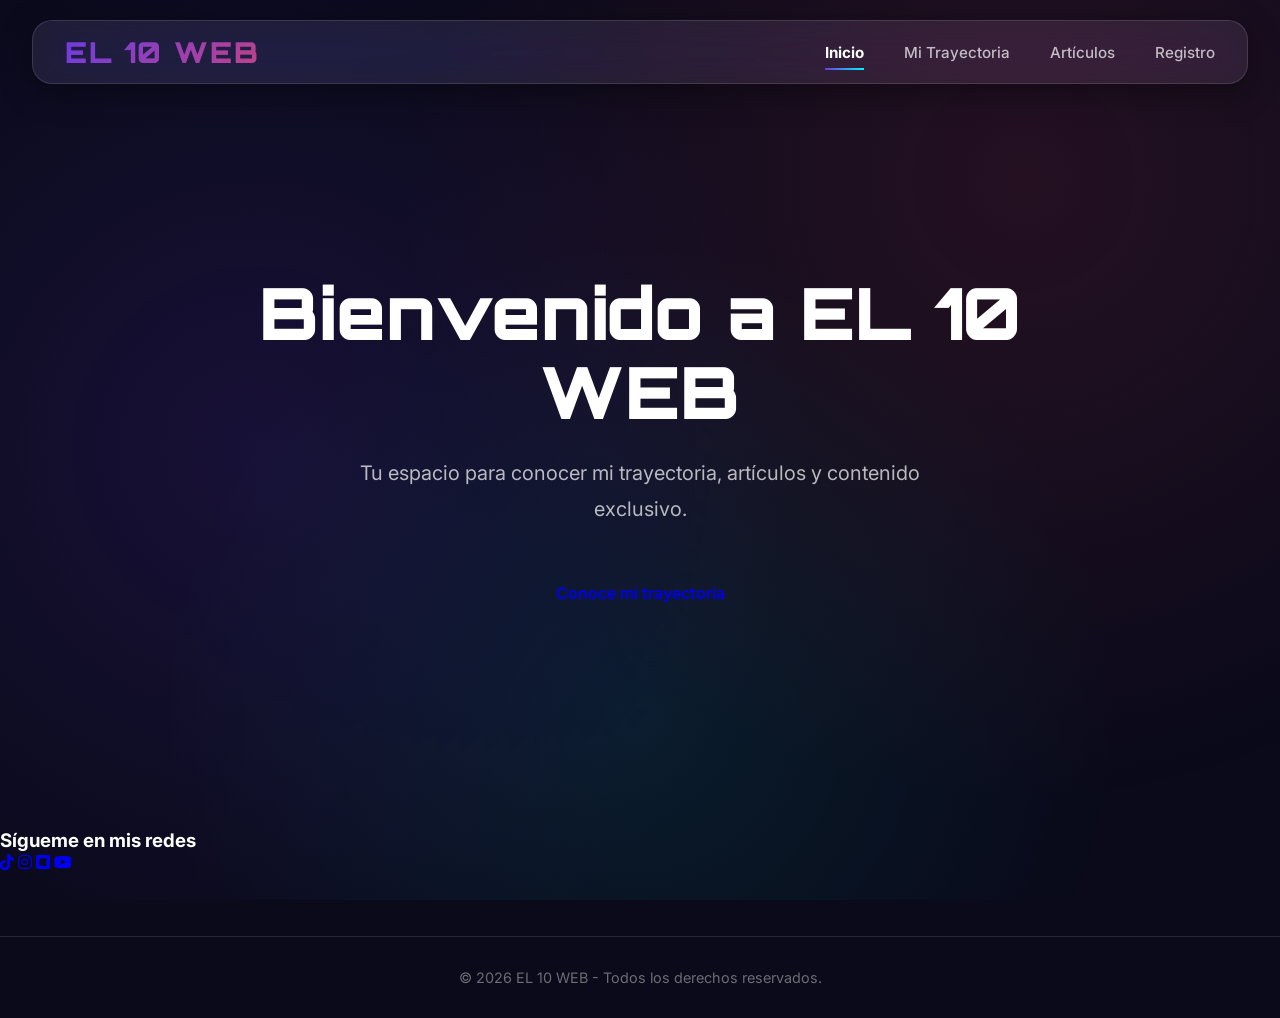
==== index.html @ 7b4f2e74 "Commit1" ====
<!DOCTYPE html>
<html lang="es">
<head>
    <meta charset="UTF-8" />
    <meta name="viewport" content="width=device-width, initial-scale=1.0" />
    <title>EL 10 WEB | Inicio</title>
    <link rel="stylesheet" href="style.css" />
    <!-- Font Awesome para iconos -->
    <link rel="stylesheet" href="https://cdnjs.cloudflare.com/ajax/libs/font-awesome/6.5.0/css/all.min.css" />
</head>
<body>

    <!-- ===== BARRA DE NAVEGACIÓN ESTÁTICA ===== -->
    <header>
        <nav class="navbar">
            <div class="logo">
                <h1>EL 10 WEB</h1>
            </div>
            <ul class="nav-links">
                <li><a href="index.html" class="active">Inicio</a></li>
                <li><a href="trayectoria.html">Mi Trayectoria</a></li>
                <li><a href="articulos.html">Artículos</a></li>
                <li><a href="registro.html">Registro</a></li>
            </ul>
            <div class="hamburger" id="hamburger">
                <span></span><span></span><span></span>
            </div>
        </nav>
    </header>

    <!-- ===== CONTENIDO PRINCIPAL ===== -->
    <main>
        <section class="hero">
            <div class="hero-content">
                <h2>Bienvenido a <span>EL 10 WEB</span></h2>
                <p>Tu espacio para conocer mi trayectoria, artículos y contenido exclusivo.</p>
                <a href="trayectoria.html" class="btn">Conoce mi trayectoria</a>
            </div>
        </section>

        <!-- ===== REDES SOCIALES (LINKS) ===== -->
        <section class="social-links">
            <h3>Sígueme en mis redes</h3>
            <div class="social-icons">
                <a href="#" target="_blank"><i class="fab fa-tiktok"></i></a>
                <a href="#" target="_blank"><i class="fab fa-instagram"></i></a>
                <a href="#" target="_blank"><i class="fab fa-kickstarter"></i></a>
                <a href="#" target="_blank"><i class="fab fa-youtube"></i></a>
            </div>
        </section>
    </main>

    <!-- ===== FOOTER ===== -->
    <footer>
        <p>&copy; 2026 EL 10 WEB - Todos los derechos reservados.</p>
    </footer>

    <script src="js/main.js"></script>
</body>
</html>
---- style.css ----
/* ========================================
   EL 10 WEB - INTERFAZ MODERNA PREMIUM
   ======================================== */

/* ===== IMPORTAR FUENTES GOOGLE ===== */
@import url('https://fonts.googleapis.com/css2?family=Orbitron:wght@400;700;900&family=Inter:wght@300;400;600;700;800&display=swap');

/* ===== RESET Y VARIABLES ===== */
:root {
    --primary: #6C3CE1;
    --secondary: #E94560;
    --accent: #00F5FF;
    --dark: #0A0A1A;
    --glass: rgba(255, 255, 255, 0.08);
    --glass-border: rgba(255, 255, 255, 0.12);
    --shadow: 0 8px 32px rgba(0, 0, 0, 0.4);
    --transition: all 0.4s cubic-bezier(0.175, 0.885, 0.32, 1.275);
}

* {
    margin: 0;
    padding: 0;
    box-sizing: border-box;
}

body {
    font-family: 'Inter', sans-serif;
    background: #0A0A1A;
    color: #fff;
    min-height: 100vh;
    overflow-x: hidden;
    position: relative;
}

/* ===== FONDO ANIMADO CON PARTÍCULAS ===== */
body::before {
    content: '';
    position: fixed;
    top: 0;
    left: 0;
    width: 100%;
    height: 100%;
    background: 
        radial-gradient(circle at 20% 50%, rgba(108, 60, 225, 0.15) 0%, transparent 50%),
        radial-gradient(circle at 80% 20%, rgba(233, 69, 96, 0.12) 0%, transparent 50%),
        radial-gradient(circle at 50% 80%, rgba(0, 245, 255, 0.08) 0%, transparent 50%);
    z-index: -1;
    animation: gradientMove 20s ease-in-out infinite;
}

@keyframes gradientMove {
    0%, 100% { transform: scale(1) rotate(0deg); }
    50% { transform: scale(1.1) rotate(3deg); }
}

/* ===== NAVBAR GLASSMORPHISM ===== */
header {
    position: sticky;
    top: 20px;
    z-index: 1000;
    padding: 0 2rem;
    margin: 0 auto;
    max-width: 1400px;
}

.navbar {
    background: var(--glass);
    backdrop-filter: blur(20px) saturate(180%);
    -webkit-backdrop-filter: blur(20px) saturate(180%);
    border: 1px solid var(--glass-border);
    border-radius: 20px;
    padding: 0.8rem 2rem;
    display: flex;
    justify-content: space-between;
    align-items: center;
    box-shadow: var(--shadow);
    transition: var(--transition);
}

.navbar:hover {
    box-shadow: 0 8px 40px rgba(108, 60, 225, 0.25);
}

.logo h1 {
    font-family: 'Orbitron', sans-serif;
    font-size: 1.8rem;
    font-weight: 900;
    background: linear-gradient(135deg, var(--primary), var(--secondary), var(--accent));
    background-size: 300% 300%;
    -webkit-background-clip: text;
    -webkit-text-fill-color: transparent;
    animation: gradientText 4s ease-in-out infinite;
    letter-spacing: 2px;
}

@keyframes gradientText {
    0%, 100% { background-position: 0% 50%; }
    50% { background-position: 100% 50%; }
}

.nav-links {
    list-style: none;
    display: flex;
    gap: 2.5rem;
    align-items: center;
}

.nav-links a {
    color: rgba(255, 255, 255, 0.7);
    text-decoration: none;
    font-weight: 500;
    font-size: 0.95rem;
    position: relative;
    transition: var(--transition);
    padding: 0.5rem 0;
}

.nav-links a::after {
    content: '';
    position: absolute;
    bottom: 0;
    left: 0;
    width: 0;
    height: 2px;
    background: linear-gradient(90deg, var(--primary), var(--accent));
    transition: var(--transition);
}

.nav-links a:hover {
    color: #fff;
}

.nav-links a:hover::after,
.nav-links a.active::after {
    width: 100%;
}

.nav-links a.active {
    color: #fff;
    font-weight: 700;
}

/* ===== TOGGLE MODO OSCURO/CLARO ===== */
.theme-toggle {
    background: var(--glass);
    border: 1px solid var(--glass-border);
    border-radius: 50%;
    width: 40px;
    height: 40px;
    display: flex;
    align-items: center;
    justify-content: center;
    cursor: pointer;
    color: #fff;
    font-size: 1.2rem;
    transition: var(--transition);
    backdrop-filter: blur(10px);
}

.theme-toggle:hover {
    transform: rotate(180deg) scale(1.1);
    border-color: var(--accent);
}

/* ===== HAMBURGER MODERNO ===== */
.hamburger {
    display: none;
    flex-direction: column;
    cursor: pointer;
    gap: 6px;
    padding: 5px;
}

.hamburger span {
    width: 28px;
    height: 2.5px;
    background: #fff;
    border-radius: 10px;
    transition: var(--transition);
    transform-origin: center;
}

.hamburger.active span:nth-child(1) {
    transform: rotate(45deg) translate(6px, 6px);
}

.hamburger.active span:nth-child(2) {
    opacity: 0;
}

.hamburger.active span:nth-child(3) {
    transform: rotate(-45deg) translate(6px, -6px);
}

/* ===== HERO SECTION ===== */
.hero {
    min-height: 85vh;
    display: flex;
    align-items: center;
    justify-content: center;
    text-align: center;
    padding: 2rem;
    position: relative;
}

.hero-content {
    max-width: 900px;
    animation: fadeInUp 1s ease-out;
}

@keyframes fadeInUp {
    from {
        opacity: 0;
        transform: translateY(40px);
    }
    to {
        opacity: 1;
        transform: translateY(0);
    }
}

.hero-badge {
    display: inline-block;
    background: var(--glass);
    backdrop-filter: blur(10px);
    border: 1px solid var(--glass-border);
    padding: 0.5rem 1.5rem;
    border-radius: 50px;
    font-size: 0.85rem;
    color: var(--accent);
    letter-spacing: 2px;
    text-transform: uppercase;
    margin-bottom: 2rem;
    animation: pulse 2s ease-in-out infinite;
}

@keyframes pulse {
    0%, 100% { opacity: 1; }
    50% { opacity: 0.6; }
}

.hero-content h2 {
    font-family: 'Orbitron', sans-serif;
    font-size: 4.5rem;
    font-weight: 900;
    line-height: 1.1;
    margin-bottom: 1.5rem;
}

.hero-content h2 .highlight {
    background: linear-gradient(135deg, var(--primary), var(--secondary), var(--accent));
    background-size: 300% 300%;
    -webkit-background-clip: text;
    -webkit-text-fill-color: transparent;
    animation: gradientText 4s ease-in-out infinite;
}

.hero-content p {
    font-size: 1.25rem;
    color: rgba(255, 255, 255, 0.7);
    max-width: 600px;
    margin: 0 auto 2.5rem;
    line-height: 1.8;
}

.hero-buttons {
    display: flex;
    gap: 1rem;
    justify-content: center;
    flex-wrap: wrap;
}

.btn {
    display: inline-flex;
    align-items: center;
    gap: 0.8rem;
    padding: 1rem 2.5rem;
    border-radius: 50px;
    text-decoration: none;
    font-weight: 600;
    font-size: 1rem;
    transition: var(--transition);
    border: none;
    cursor: pointer;
    position: relative;
    overflow: hidden;
}

.btn-primary {
    background: linear-gradient(135deg, var(--primary), var(--secondary));
    color: #fff;
    box-shadow: 0 4px 20px rgba(108, 60, 225, 0.3);
}

.btn-primary:hover {
    transform: translateY(-3px) scale(1.02);
    box-shadow: 0 8px 40px rgba(108, 60, 225, 0.5);
}

.btn-secondary {
    background: var(--glass);
    backdrop-filter: blur(10px);
    border: 1px solid var(--glass-border);
    color: #fff;
}

.btn-secondary:hover {
    background: rgba(255, 255, 255, 0.15);
    transform: translateY(-3px);
    border-color: var(--accent);
}

/* ===== SOCIAL LINKS MODERNOS ===== */
.social-section {
    padding: 4rem 2rem;
    text-align: center;
    background: var(--glass);
    backdrop-filter: blur(10px);
    border-top: 1px solid var(--glass-border);
    border-bottom: 1px solid var(--glass-border);
}

.social-section h3 {
    font-size: 1.5rem;
    margin-bottom: 2rem;
    color: rgba(255, 255, 255, 0.8);
}

.social-grid {
    display: flex;
    justify-content: center;
    gap: 2rem;
    flex-wrap: wrap;
}

.social-card {
    background: var(--glass);
    backdrop-filter: blur(10px);
    border: 1px solid var(--glass-border);
    border-radius: 16px;
    padding: 1.2rem 2rem;
    display: flex;
    align-items: center;
    gap: 1rem;
    text-decoration: none;
    color: #fff;
    transition: var(--transition);
    min-width: 140px;
    justify-content: center;
}

.social-card:hover {
    transform: translateY(-6px) scale(1.03);
    border-color: var(--accent);
    box-shadow: 0 8px 30px rgba(0, 245, 255, 0.15);
}

.social-card i {
    font-size: 1.8rem;
    transition: var(--transition);
}

.social-card:hover i {
    transform: scale(1.2) rotate(-5deg);
}

.social-card .social-name {
    font-weight: 600;
    font-size: 0.95rem;
}

/* Colores específicos para cada red */
.social-card.tiktok:hover { border-color: #ff0050; }
.social-card.instagram:hover { border-color: #e4405f; }
.social-card.kick:hover { border-color: #53fc18; }
.social-card.youtube:hover { border-color: #ff0000; }

/* ===== PÁGINAS INTERNAS ===== */
.page-section {
    max-width: 1200px;
    margin: 3rem auto;
    padding: 0 2rem;
}

.page-section h2 {
    font-family: 'Orbitron', sans-serif;
    font-size: 3rem;
    text-align: center;
    margin-bottom: 3rem;
    background: linear-gradient(135deg, #fff, var(--accent));
    -webkit-background-clip: text;
    -webkit-text-fill-color: transparent;
}

/* ===== TIMELINE 3D ===== */
.timeline {
    display: flex;
    flex-direction: column;
    gap: 2rem;
    position: relative;
}

.timeline::before {
    content: '';
    position: absolute;
    left: 30px;
    top: 0;
    bottom: 0;
    width: 3px;
    background: linear-gradient(to bottom, var(--primary), var(--accent), var(--secondary));
    border-radius: 10px;
}

.timeline-item {
    background: var(--glass);
    backdrop-filter: blur(10px);
    border: 1px solid var(--glass-border);
    border-radius: 20px;
    padding: 2rem 2rem 2rem 4rem;
    position: relative;
    transition: var(--transition);
    cursor: pointer;
}

.timeline-item:hover {
    transform: translateX(10px) scale(1.01);
    border-color: var(--accent);
    box-shadow: 0 8px 40px rgba(0, 245, 255, 0.1);
}

.timeline-item::before {
    content: '';
    position: absolute;
    left: 22px;
    top: 50%;
    transform: translateY(-50%);
    width: 16px;
    height: 16px;
    border-radius: 50%;
    background: linear-gradient(135deg, var(--primary), var(--accent));
    border: 3px solid #0A0A1A;
    box-shadow: 0 0 20px rgba(108, 60, 225, 0.3);
}

.timeline-item .year {
    font-family: 'Orbitron', sans-serif;
    font-size: 1.5rem;
    font-weight: 700;
    color: var(--accent);
    margin-bottom: 0.5rem;
}

.timeline-item h3 {
    font-size: 1.3rem;
    margin-bottom: 0.5rem;
    color: #fff;
}

.timeline-item p {
    color: rgba(255, 255, 255, 0.7);
    line-height: 1.8;
}

/* ===== ARTÍCULOS GRID 3D ===== */
.articles-grid {
    display: grid;
    grid-template-columns: repeat(auto-fit, minmax(300px, 1fr));
    gap: 2rem;
}

.article-card {
    background: var(--glass);
    backdrop-filter: blur(10px);
    border: 1px solid var(--glass-border);
    border-radius: 20px;
    overflow: hidden;
    transition: var(--transition);
    perspective: 1000px;
}

.article-card:hover {
    transform: translateY(-10px) rotateX(2deg);
    box-shadow: 0 20px 60px rgba(0, 0, 0, 0.5);
    border-color: var(--accent);
}

.article-card .card-image {
    height: 200px;
    background: linear-gradient(135deg, var(--primary), var(--secondary));
    position: relative;
    overflow: hidden;
}

.article-card .card-image img {
    width: 100%;
    height: 100%;
    object-fit: cover;
    transition: var(--transition);
}

.article-card:hover .card-image img {
    transform: scale(1.05);
}

.article-card .card-image .card-badge {
    position: absolute;
    top: 1rem;
    right: 1rem;
    background: var(--glass);
    backdrop-filter: blur(10px);
    padding: 0.3rem 1rem;
    border-radius: 20px;
    font-size: 0.8rem;
    border: 1px solid var(--glass-border);
}

.article-card .card-content {
    padding: 1.5rem;
}

.article-card .card-content h3 {
    font-size: 1.3rem;
    margin-bottom: 0.8rem;
    color: #fff;
}

.article-card .card-content p {
    color: rgba(255, 255, 255, 0.7);
    line-height: 1.6;
    margin-bottom: 1.2rem;
}

.article-card .card-meta {
    display: flex;
    justify-content: space-between;
    align-items: center;
    color: rgba(255, 255, 255, 0.5);
    font-size: 0.85rem;
}

.btn-read {
    color: var(--accent);
    text-decoration: none;
    font-weight: 600;
    display: inline-flex;
    align-items: center;
    gap: 0.5rem;
    transition: var(--transition);
}

.btn-read:hover {
    gap: 1rem;
    color: #fff;
}

/* ===== FORMULARIO MODERNO ===== */
.form-section {
    max-width: 500px;
    margin: 0 auto;
    background: var(--glass);
    backdrop-filter: blur(20px);
    border: 1px solid var(--glass-border);
    border-radius: 24px;
    padding: 3rem;
    box-shadow: var(--shadow);
}

.form-group {
    margin-bottom: 1.5rem;
}

.form-group label {
    display: block;
    font-weight: 600;
    margin-bottom: 0.5rem;
    color: rgba(255, 255, 255, 0.8);
}

.form-group input {
    width: 100%;
    padding: 1rem 1.2rem;
    background: rgba(255, 255, 255, 0.05);
    border: 2px solid var(--glass-border);
    border-radius: 12px;
    color: #fff;
    font-size: 1rem;
    transition: var(--transition);
    font-family: 'Inter', sans-serif;
}

.form-group input:focus {
    outline: none;
    border-color: var(--accent);
    box-shadow: 0 0 30px rgba(0, 245, 255, 0.1);
    background: rgba(255, 255, 255, 0.08);
}

.form-group input::placeholder {
    color: rgba(255, 255, 255, 0.3);
}

.form-section .btn {
    width: 100%;
    justify-content: center;
    font-size: 1.1rem;
    padding: 1.2rem;
}

.login-link {
    text-align: center;
    margin-top: 1.5rem;
    color: rgba(255, 255, 255, 0.6);
}

.login-link a {
    color: var(--accent);
    text-decoration: none;
    font-weight: 600;
    transition: var(--transition);
}

.login-link a:hover {
    color: #fff;
}

/* ===== FOOTER MODERNO ===== */
footer {
    margin-top: 4rem;
    padding: 2rem;
    text-align: center;
    border-top: 1px solid var(--glass-border);
    color: rgba(255, 255, 255, 0.4);
    font-size: 0.9rem;
}

footer .footer-social {
    display: flex;
    justify-content: center;
    gap: 1.5rem;
    margin-bottom: 1rem;
}

footer .footer-social a {
    color: rgba(255, 255, 255, 0.3);
    font-size: 1.5rem;
    transition: var(--transition);
}

footer .footer-social a:hover {
    color: var(--accent);
    transform: translateY(-3px);
}

/* ===== SCROLLBAR PERSONALIZADA ===== */
::-webkit-scrollbar {
    width: 8px;
}

::-webkit-scrollbar-track {
    background: #0A0A1A;
}

::-webkit-scrollbar-thumb {
    background: linear-gradient(to bottom, var(--primary), var(--accent));
    border-radius: 10px;
}

::-webkit-scrollbar-thumb:hover {
    background: var(--secondary);
}

/* ===== RESPONSIVE ===== */
@media (max-width: 992px) {
    .hero-content h2 {
        font-size: 3rem;
    }
    
    .page-section h2 {
        font-size: 2.5rem;
    }
}

@media (max-width: 768px) {
    .navbar {
        padding: 0.8rem 1.2rem;
    }
    
    .nav-links {
        display: none;
        flex-direction: column;
        position: absolute;
        top: 100%;
        left: 0;
        right: 0;
        background: rgba(10, 10, 26, 0.98);
        backdrop-filter: blur(20px);
        padding: 2rem;
        border-radius: 0 0 20px 20px;
        gap: 1.5rem;
        border: 1px solid var(--glass-border);
        border-top: none;
    }
    
    .nav-links.open {
        display: flex;
        animation: slideDown 0.3s ease-out;
    }
    
    @keyframes slideDown {
        from { opacity: 0; transform: translateY(-10px); }
        to { opacity: 1; transform: translateY(0); }
    }
    
    .hamburger {
        display: flex;
    }
    
    .hero-content h2 {
        font-size: 2.5rem;
    }
    
    .hero-buttons {
        flex-direction: column;
        align-items: center;
    }
    
    .btn {
        width: 100%;
        justify-content: center;
    }
    
    .social-grid {
        gap: 1rem;
    }
    
    .social-card {
        min-width: 120px;
        padding: 1rem 1.5rem;
    }
    
    .social-card .social-name {
        display: none;
    }
    
    .timeline::before {
        left: 16px;
    }
    
    .timeline-item {
        padding: 1.5rem 1.5rem 1.5rem 3rem;
    }
    
    .timeline-item::before {
        left: 10px;
        width: 12px;
        height: 12px;
    }
    
    .form-section {
        padding: 2rem 1.5rem;
    }
}

@media (max-width: 480px) {
    .hero-content h2 {
        font-size: 2rem;
    }
    
    .hero-content p {
        font-size: 1rem;
    }
    
    .page-section h2 {
        font-size: 2rem;
    }
    
    .articles-grid {
        grid-template-columns: 1fr;
    }
}
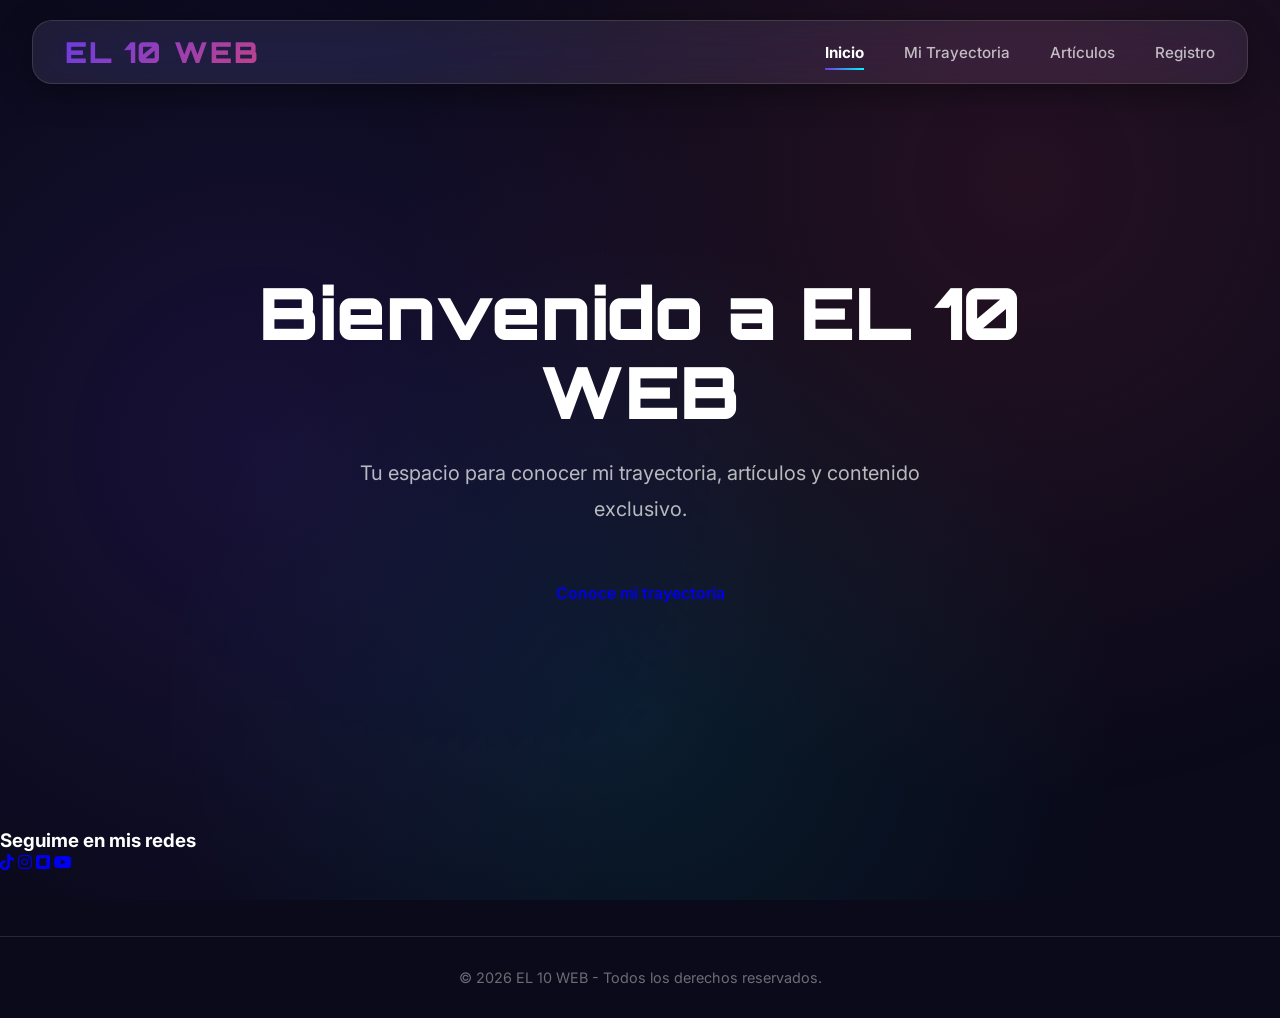
==== commit 8c594d5e: "Commit2" ====
--- a/index.html
+++ b/index.html
@@ -40,12 +40,12 @@
 
         <!-- ===== REDES SOCIALES (LINKS) ===== -->
         <section class="social-links">
-            <h3>Sígueme en mis redes</h3>
+            <h3>Seguime en mis redes</h3>
             <div class="social-icons">
-                <a href="#" target="_blank"><i class="fab fa-tiktok"></i></a>
-                <a href="#" target="_blank"><i class="fab fa-instagram"></i></a>
-                <a href="#" target="_blank"><i class="fab fa-kickstarter"></i></a>
-                <a href="#" target="_blank"><i class="fab fa-youtube"></i></a>
+                <a href="https://www.tiktok.com/@lauty_lar?lang=es" target="_blank"><i class="fab fa-tiktok"></i></a>
+                <a href="https://www.instagram.com/lauty.gutierrez.06/" target="_blank"><i class="fab fa-instagram"></i></a>
+                <a href="https://kick.com/laugut06" target="_blank"><i class="fab fa-kickstarter"></i></a>
+                <a href="https://www.youtube.com/@lautarogutierrez8827" target="_blank"><i class="fab fa-youtube"></i></a>
             </div>
         </section>
     </main>
